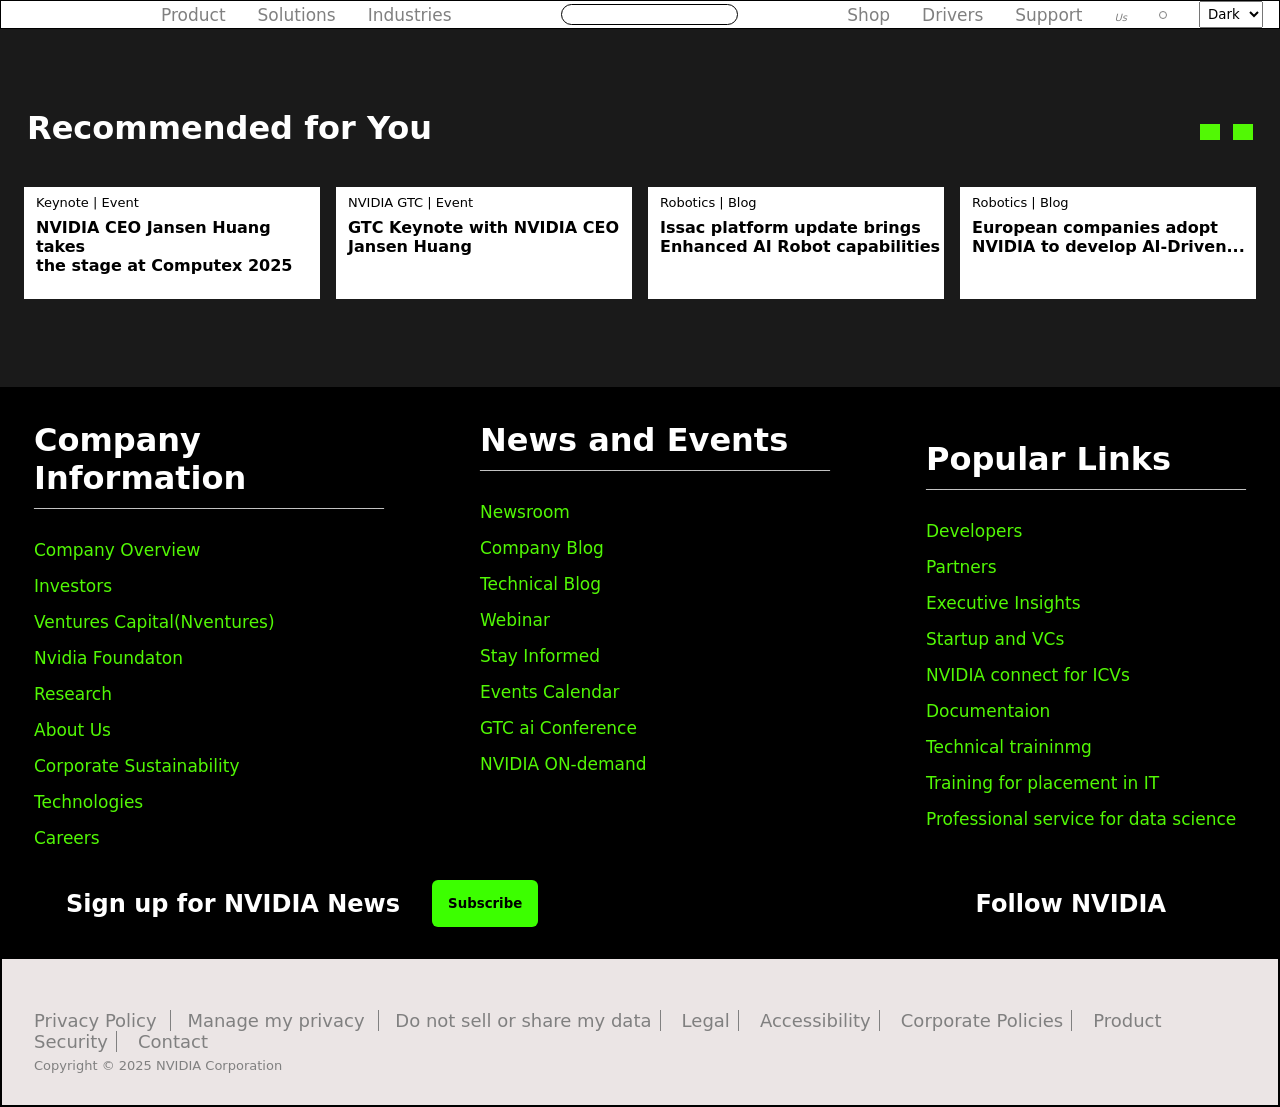
==== index.html @ 268ed451 "rename file to index" ====
<!DOCTYPE html>
<html lang="en">
  <head>
    <link rel="stylesheet" href="./Nvidia.css" />
    <meta charset="UTF-8" />
    <meta name="viewport" content="width=device-width, initial-scale=1.0" />
    <script
      src="https://kit.fontawesome.com/e2f17c1346.js"
      crossorigin="anonymous"
    ></script>
    <title>Nvidia </title>
  </head>
  <body>
    <header>
      <div class="left">
        <img
          src="https://blog.logomyway.com/wp-content/uploads/2022/01/NVIDIA-logo.png"
          alt=""
        />
        <ul class="header-items">
          <li>
            <a href="#">Product</a>
            <ul class="product-list">
              <li><a href="#">product</a></li>
              <li><a href="#">Graphic Card</a></li>
              <li><a href="#">Processor</a></li>
            </ul>
          </li>
          <li><a href="#">Solutions</a></li>
          <li><a href="#">Industries</a></li>
        </ul>
      </div>
      <div class="middle">
        <input type="text" />
        <i id="logo2" class="fa-solid fa-magnifying-glass"></i>
      </div>
      <div class="right">
        <ul class="header">
          <li><a href="#">Shop</a></li>
          <li><a href="#">Drivers</a></li>
          <li><a href="#">Support</a></li>
        </ul>
        <i id="logo1" class="fa-solid fa-globe"><span> Us</span></i>
        <i id="logo" class="fa-regular fa-user"></i>
        <select name="theme" id="theme">
          <option id="dark" value="Dark">Dark</option>
          <option id="light" value="Light">Light</option>
        </select>
      </div>
    </header>
    <main>
      <div class="recommend">
        <div class="recommend-1">
          <h1>
            Recommended for You
            <img
              style="width: 1.6rem"
              src="https://www.nvidia.com/content/dam/en-zz/Solutions/homepage/v2/common-cog.svg"
              alt=""
            />
          </h1>
          <div class="rcmd-btn">
            <button id="left1"><i class="fa-solid fa-less-than"></i></button>
            <button>
              <i id="right1" class="fa-solid fa-greater-than"></i>
            </button>
          </div>
        </div>
        <div class="recommend-2">
          <div class="card1">
            <img
              src="https://www.nvidia.com/content/dam/en-zz/Solutions/homepage/v2/sfg/cptx25-keynote-sfg-1920x1080-enUS-3752950.jpg/jcr:content/renditions/cq5dam.thumbnail.319.319.png"
              alt=""
            />
            <p>Keynote | Event</p>
            <h4>
              NVIDIA CEO Jansen Huang takes <br />
              the stage at Computex 2025
            </h4>
          </div>
          <div class="card1">
            <img
              src="https://www.nvidia.com/content/dam/en-zz/Solutions/homepage/v2/sfg/gtc25-phase3-keynote-ari.jpg/jcr:content/renditions/cq5dam.thumbnail.319.319.png"
              alt=""
            />
            <p>NVIDIA GTC | Event</p>
            <h4>GTC Keynote with NVIDIA CEO <br />Jansen Huang</h4>
          </div>
          <div class="card1">
            <img
              src="https://www.nvidia.com/content/dam/en-zz/Solutions/homepage/v2/sfg/nvidia-isaac-ai-robot-development.jpg/jcr:content/renditions/cq5dam.thumbnail.319.319.png"
              alt=""
            />
            <p>Robotics | Blog</p>
            <h4>
              Issac platform update brings <br />Enhanced AI Robot capabilities
            </h4>
          </div>
          <div class="card1">
            <img
              src="https://www.nvidia.com/content/dam/en-zz/Solutions/homepage/v2/sfg/european-robot-makers-sfg.jpg/jcr:content/renditions/cq5dam.thumbnail.319.319.png"
              alt=""
            />
            <p>Robotics | Blog</p>
            <h4>
              European companies adopt <br />NVIDIA to develop AI-Driven...
            </h4>
          </div>
        </div>
      </div>
     
    </main>
    <footer>
      <div class="top">
        <div class="companyInfo">
          <h1>Company Information</h1>
          <span id="line1"
            >______________________________________________________________________</span
          >
          <ul id="companyinfo">
            <li><a href="#">Company Overview</a></li>
            <li><a href="#">Investors</a></li>
            <li><a href="#">Ventures Capital(Nventures)</a></li>
            <li><a href="#">Nvidia Foundaton</a></li>
            <li><a href="#">Research</a></li>
            <li><a href="#">About Us</a></li>
            <li><a href="#">Corporate Sustainability</a></li>
            <li><a href="#">Technologies</a></li>
            <li><a href="#">Careers</a></li>
          </ul>
        </div>
        <div class="news">
          <h1>News and Events</h1>
          <span id="line2"
            >______________________________________________________________________</span
          >
          <ul id="news">
            <li><a href="#">Newsroom</a></li>
            <li><a href="#">Company Blog</a></li>
            <li><a href="#">Technical Blog</a></li>
            <li><a href="#">Webinar</a></li>
            <li><a href="#">Stay Informed</a></li>
            <li><a href="#">Events Calendar</a></li>
            <li><a href="#">GTC ai Conference</a></li>
            <li><a href="#">NVIDIA ON-demand</a></li>
          </ul>
        </div>
        <div class="popularlinks">
          <h1>Popular Links</h1>
          <span id="line3"
            >________________________________________________________________</span
          >
          <ul id="links">
            <li><a href="#">Developers</a></li>
            <li><a href="#">Partners</a></li>
            <li><a href="#">Executive Insights</a></li>
            <li><a href="#">Startup and VCs</a></li>
            <li><a href="#">NVIDIA connect for ICVs</a></li>
            <li><a href="#">Documentaion</a></li>
            <li><a href="#">Technical traininmg</a></li>
            <li><a href="#">Training for placement in IT</a></li>
            <li><a href="#">Professional service for data science</a></li>
          </ul>
        </div>
      </div>
      <div class="bottom">
        <div class="leftone">
          <i id="mailbox" class="fa-regular fa-envelope"></i>
          <h2>Sign up for NVIDIA News</h2>
          <button>Subscribe</button>
        </div>
        <div class="rightone">
          <h2>Follow NVIDIA</h2>
          <i class="fa-brands fa-facebook"></i>
          <i class="fa-brands fa-instagram"></i>
          <i class="fa-brands fa-twitter"></i>
          <i class="fa-brands fa-linkedin"></i>
          <i class="fa-brands fa-youtube"></i>
        </div>
      </div>
      <div class="last">
        <img
          style="width: 8rem"
          src="https://blog.logomyway.com/wp-content/uploads/2022/01/NVIDIA-logo.png"
          alt=""
        />
        <br />
        <a href="#">Privacy Policy </a>
        <a href="#">Manage my privacy </a>
        <a href="#">Do not sell or share my data</a>
        <a href="#">Legal</a>
        <a href="#">Accessibility</a>
        <a href="#">Corporate Policies</a>
        <a href="#">Product Security</a>
        <a style="border: none" href="#">Contact</a>
        <p>Copyright © 2025 NVIDIA Corporation</p>
      </div>
    </footer>
  </body>
  <script src="./script.js"></script>
</html>
---- Nvidia.css ----
* {
  padding: 0;
  margin: 0;
  box-sizing: border-box;
  font-family: system-ui, -apple-system, BlinkMacSystemFont, 'Segoe UI', Roboto, Oxygen, Ubuntu, Cantarell, 'Open Sans', 'Helvetica Neue', sans-serif;
}
header {
  border: 1px solid;
  display: flex;
  justify-content: space-between;
  align-items: center;
  background-color: rgb(255, 255, 255);
  position: sticky;
  top: 0rem;
}
header img {
  width: 8rem;
  /* padding: 0rem 1.rem; */
  margin: 0.5rem 1rem;
}
.left {
  display: flex;
}
ul {
  display: flex;
  gap: 2rem;
  list-style: none;
  align-items: center;
}
.product-list{
  position: absolute;
  /* top: 2.8rem;
  left: 10rem; */
  border: 1px solid;
  background-color: aquamarine;
  padding: 1rem;
  display: flex;
  flex-direction: column;
  gap: 1rem;
  display: none;
}
li:hover .product-list{
  display: flex;
}
.middle {
  display: flex;
  position: relative;
}

input {
  border: 1px solid;
  padding: 2px;
  border-radius: 1rem;
  /* cursor: pointer; */
}
input:hover {
  /* border: 2px solid; */
  box-shadow: inset 0px 0px 5px #3cff00;
}
#logo2 {
  position: absolute;
  left: 8rem;
  margin-top: 3px;
  cursor: pointer;
}
.right {
  display: flex;
  gap: 2rem;
  margin-right: 1rem;
  align-items: center;
}
#logo1 {
  font-size: 1.2rem;
  color: grey;
}
#logo {
  border: 1px solid;
  padding: 3px;
  border-radius: 50rem;
  color: grey;
}
#logo:hover {
  transform: scale(1.1);
  background-color: rgb(223, 213, 213);
}
a {
  text-decoration: none;
  /* color: black; */
  color: grey;
  font-size: 17px;
}
.right a {
  color: grey;
}

.header-items li:hover {
  transform: scale(1.1);
  /* text-decoration: underline; */
}
a:hover {
  /* color: black; */
  color: #3cff00;
}
span {
  font-size: 10px;
  /* border: 1px solid; */
  background-color: white;
}
#theme{
  padding: 4px;
}
/* HEADER       */
/* =============================================================== */

.recommend{
 background-color: #1a1a1a;
 padding: 1rem;
 display: flex;
 flex-direction: column;
 gap: 2rem;
 padding-bottom: 5rem;
 padding-top: 5rem;
}
.rcmd-btn button{
cursor: pointer;
transition: transform 0.2s ease;
}
.rcmd-btn button:hover{
  transform: translatex(7px);
}
#left1{
  transition: transform 0.2s ease;
}
#left1:hover{
    transform: translatex(-7px);
}

.recommend-1{
  display: flex;
  align-items: center;
  justify-content: space-between;
  padding: 0rem 11px;
  /* padding: 3rem; */
}
.recommend-1 h1{
 color: rgb(255, 255, 255);
}

.recommend-1 button{
 padding: 8px 10px;
 margin-left: 8px;
 background-color: #52f805;
 border: none;
}
.recommend-2{
  display: flex;
  justify-content: space-between;
}

.card1{
  /* border: 1px solid white; */
  background-color: white;
  display: flex;
  flex-direction: column;
  width: 19rem;
  padding-bottom: 8px;
  gap: 8px;
  margin: 8px;
  transition: transform 0.2s ease;
}
.card1:hover{
  transform: scale(1.1);
  /* transition: transform 0.2s ease; */
  

}
.card1 p{
  font-size: small;
}
.card1 p,h4{
  padding-left: 12px;
}
.card1 h4{
  padding-bottom: 16px;
}

/* MAIN */
/* =============================================================== */

footer {
  /* display: flex; */
  border: 2px solid;
  /* padding: 1rem; */
  background-color: black;
}
.top {
  display: flex;
  justify-content: center;
  align-items: center;
  justify-content: space-between;
  margin: 2rem;
}
.companyInfo {
  /* border: 1px solid white; */
  display: flex;
  flex-direction: column;
  justify-content: center;
  align-items: start;
  width: 20rem;
  background-color: black;
  /* gap: 1rem; */
}
h1 {
  color: white;
}
#companyinfo {
  display: flex;
  flex-direction: column;
  justify-self: baseline;
  align-items: start;
  gap: 1rem;
  background-color: black;
}
#line1,
#line2,
#line3 {
  background-color: black;
  color: white;
  margin-bottom: 2rem;
}
footer a {
  color: #52f805;
}
footer a:hover {
  color: #52f805;
}
.news {
  display: flex;
  flex-direction: column;
  justify-content: start;
  align-items: start;
  width: 20rem;
  align-self: first baseline;
  background-color: black;
}
#news {
  display: flex;
  flex-direction: column;
  justify-self: baseline;
  align-items: start;
  gap: 1rem;
  background-color: black;
}
.popularlinks {
  display: flex;
  flex-direction: column;
  justify-content: center;
  align-items: start;
  width: 20rem;
  background-color: black;
}
#links {
  display: flex;
  flex-direction: column;
  justify-self: baseline;
  align-items: start;
  gap: 1rem;
  background-color: black;
}
.bottom {
  display: flex;
  justify-content: space-between;
  /* height: 5rem; */
  margin: 2rem 0rem;
  margin-top: 2rem;
  margin: 2rem;
}
.leftone {
  display: flex;
  justify-content: center;
  align-items: center;
  gap: 2rem;
}
.leftone i {
  font-size: 35px;
  color: #3cff00;
}
.leftone button {
  padding: 16px;
  background-color: #3cff00;
  border: 0;
  font-weight: bold;
  border-radius: 6px;
}
.leftone button:hover {
  box-shadow: 0px 0px 3px 2px rgb(252, 253, 252);
  /* background-color: #258a06; */
}
.rightone {
  display: flex;
  align-items: center;
  gap: 1rem;
}
.rightone i {
  font-size: 20px;
  color: white;
}
.rightone i:hover {
  color: #3cff00;
  cursor: pointer;
}
.bottom h2 {
  color: white;
}
.last {
  background-color: rgb(235, 229, 229);
  /* margin: 2rem; */
  padding: 2rem;
}
.last a {
  color: grey;
  margin: 1rem;
  margin-left: 0;
  border-right: 1px solid;
  padding-right: 8px;
  font-size: large;
}
.last a:hover {
  color: black;
}
.last p {
  margin-top: 6px;
  color: grey;
  font-size: small;
}
body{
  background-color: #3cff00;
}
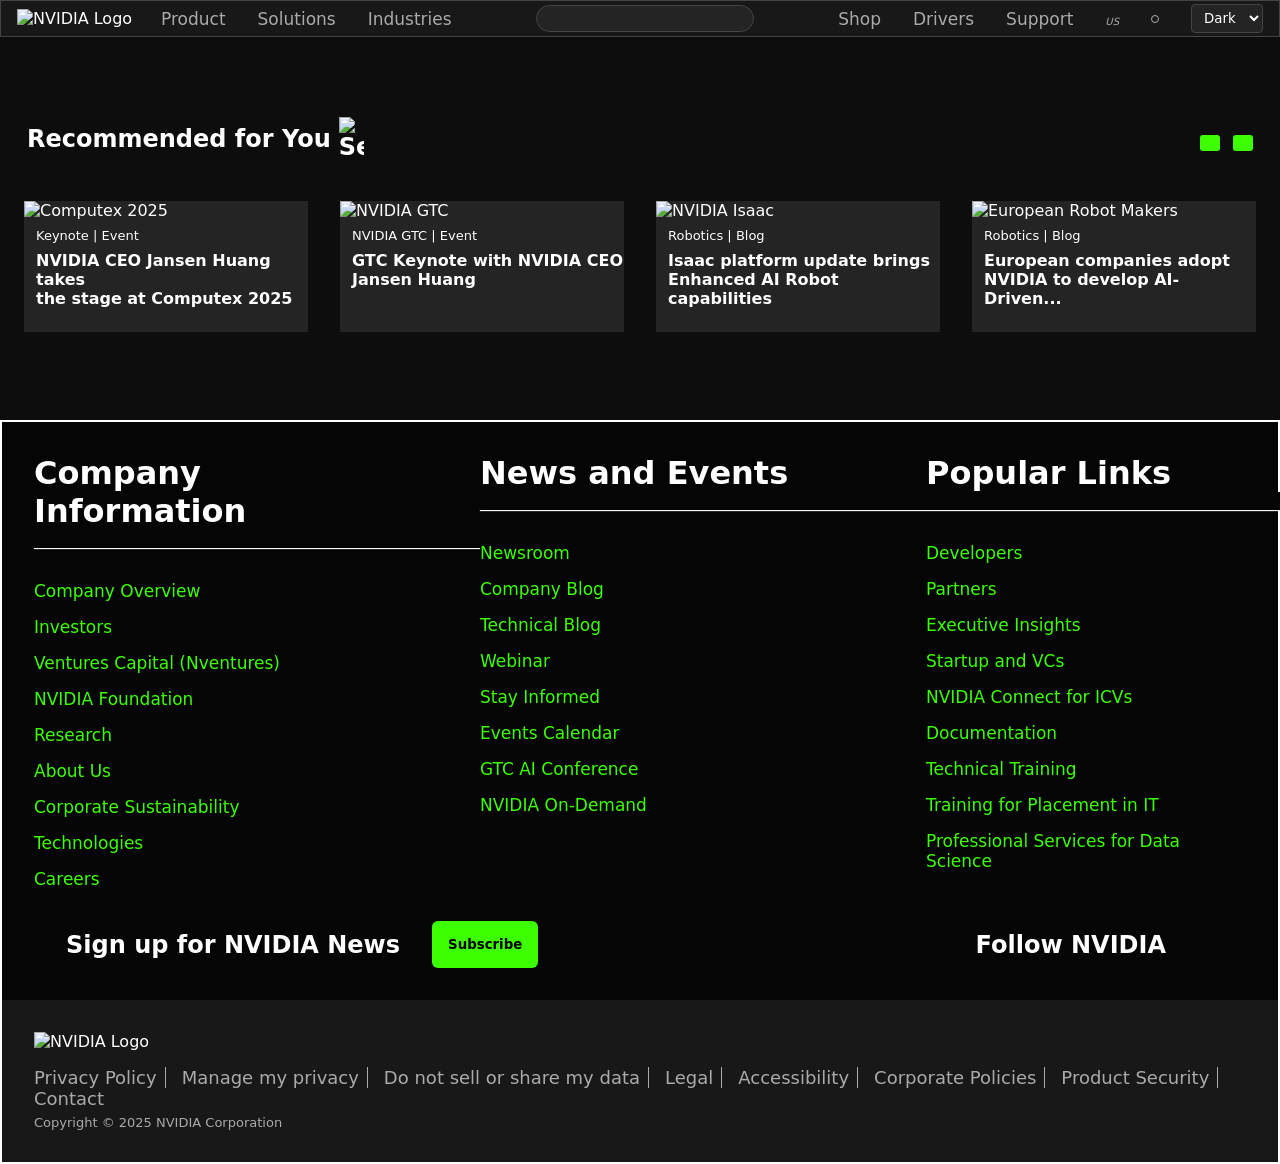
==== commit e873fe25: "make some changes in all files -html, css, and js" ====
--- a/index.html
+++ b/index.html
@@ -1,127 +1,175 @@
 <!DOCTYPE html>
 <html lang="en">
   <head>
-    <link rel="stylesheet" href="./Nvidia.css" />
     <meta charset="UTF-8" />
     <meta name="viewport" content="width=device-width, initial-scale=1.0" />
+
+    <link rel="stylesheet" href="./style.css" />
+
     <script
       src="https://kit.fontawesome.com/e2f17c1346.js"
       crossorigin="anonymous"
     ></script>
-    <title>Nvidia </title>
+
+    <title>NVIDIA</title>
   </head>
+
   <body>
+    <!-- ================= HEADER ================= -->
+
     <header>
       <div class="left">
         <img
           src="https://blog.logomyway.com/wp-content/uploads/2022/01/NVIDIA-logo.png"
-          alt=""
+          alt="NVIDIA Logo"
         />
+
         <ul class="header-items">
           <li>
             <a href="#">Product</a>
+
             <ul class="product-list">
-              <li><a href="#">product</a></li>
+              <li><a href="#">Product</a></li>
               <li><a href="#">Graphic Card</a></li>
               <li><a href="#">Processor</a></li>
             </ul>
           </li>
+
           <li><a href="#">Solutions</a></li>
           <li><a href="#">Industries</a></li>
         </ul>
       </div>
+
       <div class="middle">
         <input type="text" />
         <i id="logo2" class="fa-solid fa-magnifying-glass"></i>
       </div>
+
       <div class="right">
-        <ul class="header">
+        <ul class="header-links">
           <li><a href="#">Shop</a></li>
           <li><a href="#">Drivers</a></li>
           <li><a href="#">Support</a></li>
         </ul>
-        <i id="logo1" class="fa-solid fa-globe"><span> Us</span></i>
+
+        <i id="logo1" class="fa-solid fa-globe">
+          <span>US</span>
+        </i>
+
         <i id="logo" class="fa-regular fa-user"></i>
+
         <select name="theme" id="theme">
-          <option id="dark" value="Dark">Dark</option>
-          <option id="light" value="Light">Light</option>
+          <option value="Dark">Dark</option>
+          <option value="Light">Light</option>
         </select>
       </div>
     </header>
+
+    <!-- ================= MAIN ================= -->
+
     <main>
-      <div class="recommend">
+      <section class="recommend">
         <div class="recommend-1">
           <h1>
             Recommended for You
-            <img
-              style="width: 1.6rem"
+
+            <img
               src="https://www.nvidia.com/content/dam/en-zz/Solutions/homepage/v2/common-cog.svg"
-              alt=""
+              alt="Settings"
             />
           </h1>
+
           <div class="rcmd-btn">
-            <button id="left1"><i class="fa-solid fa-less-than"></i></button>
-            <button>
+            <button id="left1">
+              <i class="fa-solid fa-less-than"></i>
+            </button>
+
+            <button id="right-button">
               <i id="right1" class="fa-solid fa-greater-than"></i>
             </button>
           </div>
         </div>
+
         <div class="recommend-2">
           <div class="card1">
             <img
               src="https://www.nvidia.com/content/dam/en-zz/Solutions/homepage/v2/sfg/cptx25-keynote-sfg-1920x1080-enUS-3752950.jpg/jcr:content/renditions/cq5dam.thumbnail.319.319.png"
-              alt=""
-            />
+              alt="Computex 2025"
+            />
+
             <p>Keynote | Event</p>
-            <h4>
-              NVIDIA CEO Jansen Huang takes <br />
+
+            <h4>
+              NVIDIA CEO Jansen Huang takes
+              <br />
               the stage at Computex 2025
             </h4>
           </div>
+
           <div class="card1">
             <img
               src="https://www.nvidia.com/content/dam/en-zz/Solutions/homepage/v2/sfg/gtc25-phase3-keynote-ari.jpg/jcr:content/renditions/cq5dam.thumbnail.319.319.png"
-              alt=""
-            />
+              alt="NVIDIA GTC"
+            />
+
             <p>NVIDIA GTC | Event</p>
-            <h4>GTC Keynote with NVIDIA CEO <br />Jansen Huang</h4>
-          </div>
+
+            <h4>
+              GTC Keynote with NVIDIA CEO
+              <br />
+              Jansen Huang
+            </h4>
+          </div>
+
           <div class="card1">
             <img
               src="https://www.nvidia.com/content/dam/en-zz/Solutions/homepage/v2/sfg/nvidia-isaac-ai-robot-development.jpg/jcr:content/renditions/cq5dam.thumbnail.319.319.png"
-              alt=""
-            />
+              alt="NVIDIA Isaac"
+            />
+
             <p>Robotics | Blog</p>
-            <h4>
-              Issac platform update brings <br />Enhanced AI Robot capabilities
-            </h4>
-          </div>
+
+            <h4>
+              Isaac platform update brings
+              <br />
+              Enhanced AI Robot capabilities
+            </h4>
+          </div>
+
           <div class="card1">
             <img
               src="https://www.nvidia.com/content/dam/en-zz/Solutions/homepage/v2/sfg/european-robot-makers-sfg.jpg/jcr:content/renditions/cq5dam.thumbnail.319.319.png"
-              alt=""
-            />
+              alt="European Robot Makers"
+            />
+
             <p>Robotics | Blog</p>
-            <h4>
-              European companies adopt <br />NVIDIA to develop AI-Driven...
-            </h4>
-          </div>
-        </div>
-      </div>
-     
+
+            <h4>
+              European companies adopt
+              <br />
+              NVIDIA to develop AI-Driven...
+            </h4>
+          </div>
+        </div>
+      </section>
     </main>
+
+    <!-- ================= FOOTER ================= -->
+
     <footer>
       <div class="top">
         <div class="companyInfo">
           <h1>Company Information</h1>
-          <span id="line1"
-            >______________________________________________________________________</span
-          >
+
+          <span id="line1">
+            _________________________________________________________________
+          </span>
+
           <ul id="companyinfo">
             <li><a href="#">Company Overview</a></li>
             <li><a href="#">Investors</a></li>
-            <li><a href="#">Ventures Capital(Nventures)</a></li>
-            <li><a href="#">Nvidia Foundaton</a></li>
+            <li><a href="#">Ventures Capital (Nventures)</a></li>
+            <li><a href="#">NVIDIA Foundation</a></li>
             <li><a href="#">Research</a></li>
             <li><a href="#">About Us</a></li>
             <li><a href="#">Corporate Sustainability</a></li>
@@ -129,11 +177,14 @@
             <li><a href="#">Careers</a></li>
           </ul>
         </div>
+
         <div class="news">
           <h1>News and Events</h1>
-          <span id="line2"
-            >______________________________________________________________________</span
-          >
+
+          <span id="line2">
+            _________________________________________________________________
+          </span>
+
           <ul id="news">
             <li><a href="#">Newsroom</a></li>
             <li><a href="#">Company Blog</a></li>
@@ -141,36 +192,44 @@
             <li><a href="#">Webinar</a></li>
             <li><a href="#">Stay Informed</a></li>
             <li><a href="#">Events Calendar</a></li>
-            <li><a href="#">GTC ai Conference</a></li>
-            <li><a href="#">NVIDIA ON-demand</a></li>
+            <li><a href="#">GTC AI Conference</a></li>
+            <li><a href="#">NVIDIA On-Demand</a></li>
           </ul>
         </div>
+
         <div class="popularlinks">
           <h1>Popular Links</h1>
-          <span id="line3"
-            >________________________________________________________________</span
-          >
+
+          <span id="line3">
+            _______________________________________________________________
+          </span>
+
           <ul id="links">
             <li><a href="#">Developers</a></li>
             <li><a href="#">Partners</a></li>
             <li><a href="#">Executive Insights</a></li>
             <li><a href="#">Startup and VCs</a></li>
-            <li><a href="#">NVIDIA connect for ICVs</a></li>
-            <li><a href="#">Documentaion</a></li>
-            <li><a href="#">Technical traininmg</a></li>
-            <li><a href="#">Training for placement in IT</a></li>
-            <li><a href="#">Professional service for data science</a></li>
+            <li><a href="#">NVIDIA Connect for ICVs</a></li>
+            <li><a href="#">Documentation</a></li>
+            <li><a href="#">Technical Training</a></li>
+            <li><a href="#">Training for Placement in IT</a></li>
+            <li><a href="#">Professional Services for Data Science</a></li>
           </ul>
         </div>
       </div>
+
       <div class="bottom">
         <div class="leftone">
           <i id="mailbox" class="fa-regular fa-envelope"></i>
+
           <h2>Sign up for NVIDIA News</h2>
+
           <button>Subscribe</button>
         </div>
+
         <div class="rightone">
           <h2>Follow NVIDIA</h2>
+
           <i class="fa-brands fa-facebook"></i>
           <i class="fa-brands fa-instagram"></i>
           <i class="fa-brands fa-twitter"></i>
@@ -178,24 +237,28 @@
           <i class="fa-brands fa-youtube"></i>
         </div>
       </div>
+
       <div class="last">
         <img
-          style="width: 8rem"
           src="https://blog.logomyway.com/wp-content/uploads/2022/01/NVIDIA-logo.png"
-          alt=""
+          alt="NVIDIA Logo"
         />
-        <br />
-        <a href="#">Privacy Policy </a>
-        <a href="#">Manage my privacy </a>
-        <a href="#">Do not sell or share my data</a>
-        <a href="#">Legal</a>
-        <a href="#">Accessibility</a>
-        <a href="#">Corporate Policies</a>
-        <a href="#">Product Security</a>
-        <a style="border: none" href="#">Contact</a>
+
+        <div class="footer-links">
+          <a href="#">Privacy Policy</a>
+          <a href="#">Manage my privacy</a>
+          <a href="#">Do not sell or share my data</a>
+          <a href="#">Legal</a>
+          <a href="#">Accessibility</a>
+          <a href="#">Corporate Policies</a>
+          <a href="#">Product Security</a>
+          <a class="no-border" href="#">Contact</a>
+        </div>
+
         <p>Copyright © 2025 NVIDIA Corporation</p>
       </div>
     </footer>
+
+    <script src="./script.js"></script>
   </body>
-  <script src="./script.js"></script>
-</html>
+</html>
--- a/style.css
+++ b/style.css
@@ -0,0 +1,791 @@
+/* =========================================================
+   GLOBAL
+========================================================= */
+
+* {
+  padding: 0;
+  margin: 0;
+  box-sizing: border-box;
+
+  font-family:
+    system-ui,
+    -apple-system,
+    BlinkMacSystemFont,
+    "Segoe UI",
+    Roboto,
+    Oxygen,
+    Ubuntu,
+    Cantarell,
+    "Open Sans",
+    "Helvetica Neue",
+    sans-serif;
+}
+
+
+/* =========================================================
+   THEME VARIABLES
+========================================================= */
+
+:root {
+  --body-bg: #ffffff;
+  --body-text: #111111;
+
+  --header-bg: #ffffff;
+  --header-border: #cccccc;
+
+  --input-bg: #ffffff;
+  --input-text: #111111;
+
+  --dropdown-bg: #ffffff;
+
+  --main-bg: #1a1a1a;
+
+  --card-bg: #ffffff;
+  --card-text: #111111;
+
+  --footer-bg: #000000;
+  --footer-bottom-bg: #ebe5e5;
+
+  --secondary-text: #777777;
+
+  --green: #3cff00;
+}
+
+
+/* =========================================================
+   DARK MODE
+========================================================= */
+
+body.dark-mode {
+  --body-bg: #121212;
+  --body-text: #ffffff;
+
+  --header-bg: #181818;
+  --header-border: #444444;
+
+  --input-bg: #242424;
+  --input-text: #ffffff;
+
+  --dropdown-bg: #242424;
+
+  --main-bg: #0d0d0d;
+
+  --card-bg: #242424;
+  --card-text: #ffffff;
+
+  --footer-bg: #050505;
+  --footer-bottom-bg: #181818;
+
+  --secondary-text: #aaaaaa;
+}
+
+
+/* =========================================================
+   BODY
+========================================================= */
+
+body {
+  background-color: var(--body-bg);
+  color: var(--body-text);
+
+  transition:
+    background-color 0.3s ease,
+    color 0.3s ease;
+}
+
+
+/* =========================================================
+   HEADER
+========================================================= */
+
+header {
+  border: 1px solid var(--header-border);
+
+  display: flex;
+  justify-content: space-between;
+  align-items: center;
+
+  background-color: var(--header-bg);
+
+  position: sticky;
+  top: 0;
+
+  z-index: 1000;
+
+  transition:
+    background-color 0.3s ease,
+    border-color 0.3s ease;
+}
+
+
+header img {
+  width: 8rem;
+  margin: 0.5rem 1rem;
+}
+
+
+.left {
+  display: flex;
+  align-items: center;
+}
+
+
+/* =========================================================
+   HEADER LINKS
+========================================================= */
+
+ul {
+  display: flex;
+  gap: 2rem;
+  list-style: none;
+  align-items: center;
+}
+
+
+.header-items {
+  display: flex;
+}
+
+
+a {
+  text-decoration: none;
+
+  color: var(--secondary-text);
+
+  font-size: 17px;
+
+  transition: color 0.2s ease;
+}
+
+
+a:hover {
+  color: var(--green);
+}
+
+
+.header-items li:hover {
+  transform: scale(1.05);
+}
+
+
+/* =========================================================
+   PRODUCT DROPDOWN
+========================================================= */
+
+.header-items > li {
+  position: relative;
+}
+
+
+.product-list {
+  position: absolute;
+
+  top: 2rem;
+  left: 0;
+
+  border: 1px solid var(--header-border);
+
+  background-color: var(--dropdown-bg);
+
+  padding: 1rem;
+
+  display: flex;
+  flex-direction: column;
+
+  gap: 1rem;
+
+  min-width: 10rem;
+
+  align-items: flex-start;
+
+  visibility: hidden;
+  opacity: 0;
+
+  transition:
+    opacity 0.2s ease,
+    visibility 0.2s ease;
+}
+
+
+.header-items > li:hover .product-list {
+  visibility: visible;
+  opacity: 1;
+}
+
+
+.product-list li {
+  width: 100%;
+}
+
+
+/* =========================================================
+   SEARCH
+========================================================= */
+
+.middle {
+  display: flex;
+  position: relative;
+}
+
+
+input {
+  border: 1px solid var(--header-border);
+
+  padding: 5px 35px 5px 10px;
+
+  border-radius: 1rem;
+
+  background-color: var(--input-bg);
+
+  color: var(--input-text);
+
+  outline: none;
+}
+
+
+input:hover {
+  box-shadow: inset 0 0 5px var(--green);
+}
+
+
+#logo2 {
+  position: absolute;
+
+  right: 10px;
+  top: 4px;
+
+  cursor: pointer;
+
+  color: var(--secondary-text);
+}
+
+
+/* =========================================================
+   RIGHT SIDE OF HEADER
+========================================================= */
+
+.right {
+  display: flex;
+
+  gap: 2rem;
+
+  margin-right: 1rem;
+
+  align-items: center;
+}
+
+
+.header-links {
+  display: flex;
+}
+
+
+#logo1 {
+  font-size: 1.2rem;
+  color: var(--secondary-text);
+}
+
+
+#logo1 span {
+  font-size: 10px;
+
+  background-color: transparent;
+
+  color: var(--secondary-text);
+}
+
+
+#logo {
+  border: 1px solid var(--secondary-text);
+
+  padding: 3px;
+
+  border-radius: 50rem;
+
+  color: var(--secondary-text);
+
+  cursor: pointer;
+
+  transition:
+    transform 0.2s ease,
+    background-color 0.2s ease;
+}
+
+
+#logo:hover {
+  transform: scale(1.1);
+
+  background-color: rgba(128, 128, 128, 0.2);
+}
+
+
+/* =========================================================
+   THEME SELECT
+========================================================= */
+
+#theme {
+  padding: 5px 8px;
+
+  border: 1px solid var(--header-border);
+
+  border-radius: 4px;
+
+  background-color: var(--dropdown-bg);
+
+  color: var(--body-text);
+
+  cursor: pointer;
+
+  outline: none;
+}
+
+
+#theme option {
+  background-color: var(--dropdown-bg);
+  color: var(--body-text);
+}
+
+
+/* =========================================================
+   MAIN / RECOMMENDATION
+========================================================= */
+
+.recommend {
+  background-color: var(--main-bg);
+
+  padding: 5rem 1rem;
+
+  display: flex;
+  flex-direction: column;
+
+  gap: 2rem;
+
+  transition: background-color 0.3s ease;
+}
+
+
+.recommend-1 {
+  display: flex;
+
+  align-items: center;
+
+  justify-content: space-between;
+
+  padding: 0 11px;
+}
+
+
+.recommend-1 h1 {
+  color: white;
+
+  display: flex;
+
+  align-items: center;
+
+  gap: 8px;
+}
+
+
+.recommend-1 h1 img {
+  width: 1.6rem;
+}
+
+
+.rcmd-btn button {
+  cursor: pointer;
+
+  transition: transform 0.2s ease;
+
+  padding: 8px 10px;
+
+  margin-left: 8px;
+
+  background-color: var(--green);
+
+  border: none;
+
+  border-radius: 3px;
+}
+
+
+.rcmd-btn button:hover {
+  transform: translateX(7px);
+}
+
+
+#left1:hover {
+  transform: translateX(-7px);
+}
+
+
+/* =========================================================
+   CARDS
+========================================================= */
+
+.recommend-2 {
+  display: flex;
+
+  justify-content: space-between;
+
+  gap: 1rem;
+}
+
+
+.card1 {
+  background-color: var(--card-bg);
+
+  color: var(--card-text);
+
+  display: flex;
+
+  flex-direction: column;
+
+  width: 19rem;
+
+  padding-bottom: 8px;
+
+  gap: 8px;
+
+  margin: 8px;
+
+  transition:
+    transform 0.2s ease,
+    background-color 0.3s ease,
+    color 0.3s ease;
+}
+
+
+.card1:hover {
+  transform: scale(1.05);
+}
+
+
+.card1 img {
+  width: 100%;
+
+  display: block;
+}
+
+
+.card1 p,
+.card1 h4 {
+  padding-left: 12px;
+}
+
+
+.card1 p {
+  font-size: small;
+}
+
+
+.card1 h4 {
+  padding-bottom: 16px;
+}
+
+
+/* =========================================================
+   FOOTER
+========================================================= */
+
+footer {
+  border: 2px solid;
+
+  background-color: var(--footer-bg);
+
+  transition: background-color 0.3s ease;
+}
+
+
+.top {
+  display: flex;
+
+  justify-content: space-between;
+
+  align-items: flex-start;
+
+  margin: 2rem;
+}
+
+
+.companyInfo,
+.news,
+.popularlinks {
+  display: flex;
+
+  flex-direction: column;
+
+  align-items: start;
+
+  width: 20rem;
+
+  background-color: var(--footer-bg);
+}
+
+
+.companyInfo h1,
+.news h1,
+.popularlinks h1 {
+  color: white;
+}
+
+
+#companyinfo,
+#news,
+#links {
+  display: flex;
+
+  flex-direction: column;
+
+  align-items: start;
+
+  gap: 1rem;
+
+  background-color: var(--footer-bg);
+}
+
+
+#line1,
+#line2,
+#line3 {
+  background-color: var(--footer-bg);
+
+  color: white;
+
+  margin-bottom: 2rem;
+}
+
+
+footer a {
+  color: var(--green);
+}
+
+
+footer a:hover {
+  color: white;
+}
+
+
+/* =========================================================
+   FOOTER BOTTOM
+========================================================= */
+
+.bottom {
+  display: flex;
+
+  justify-content: space-between;
+
+  align-items: center;
+
+  margin: 2rem;
+}
+
+
+.leftone {
+  display: flex;
+
+  justify-content: center;
+
+  align-items: center;
+
+  gap: 2rem;
+}
+
+
+.leftone i {
+  font-size: 35px;
+
+  color: var(--green);
+}
+
+
+.bottom h2 {
+  color: white;
+}
+
+
+.leftone button {
+  padding: 16px;
+
+  background-color: var(--green);
+
+  border: 0;
+
+  font-weight: bold;
+
+  border-radius: 6px;
+
+  cursor: pointer;
+}
+
+
+.leftone button:hover {
+  box-shadow: 0 0 3px 2px white;
+}
+
+
+.rightone {
+  display: flex;
+
+  align-items: center;
+
+  gap: 1rem;
+}
+
+
+.rightone i {
+  font-size: 20px;
+
+  color: white;
+
+  cursor: pointer;
+}
+
+
+.rightone i:hover {
+  color: var(--green);
+}
+
+
+/* =========================================================
+   LAST FOOTER SECTION
+========================================================= */
+
+.last {
+  background-color: var(--footer-bottom-bg);
+
+  padding: 2rem;
+
+  transition: background-color 0.3s ease;
+}
+
+
+.last img {
+  width: 8rem;
+
+  margin-bottom: 1rem;
+}
+
+
+.footer-links {
+  display: flex;
+
+  flex-wrap: wrap;
+
+  gap: 0;
+}
+
+
+.last a {
+  color: var(--secondary-text);
+
+  margin-right: 1rem;
+
+  border-right: 1px solid var(--secondary-text);
+
+  padding-right: 8px;
+
+  font-size: large;
+}
+
+
+.last a:hover {
+  color: var(--body-text);
+}
+
+
+.last a.no-border {
+  border: none;
+}
+
+
+.last p {
+  margin-top: 6px;
+
+  color: var(--secondary-text);
+
+  font-size: small;
+}
+
+
+/* =========================================================
+   RESPONSIVE
+========================================================= */
+
+@media (max-width: 1000px) {
+  header {
+    flex-wrap: wrap;
+
+    gap: 1rem;
+
+    padding: 0.5rem;
+  }
+
+  .middle {
+    order: 3;
+
+    width: 100%;
+
+    justify-content: center;
+  }
+
+  .recommend-2 {
+    flex-wrap: wrap;
+
+    justify-content: center;
+  }
+
+  .top {
+    flex-wrap: wrap;
+
+    gap: 2rem;
+  }
+
+  .bottom {
+    flex-direction: column;
+
+    gap: 2rem;
+
+    align-items: flex-start;
+  }
+}
+
+
+@media (max-width: 700px) {
+  .left {
+    flex-direction: column;
+
+    align-items: flex-start;
+  }
+
+  .header-items {
+    gap: 1rem;
+  }
+
+  .right {
+    gap: 1rem;
+
+    flex-wrap: wrap;
+  }
+
+  .header-links {
+    display: none;
+  }
+
+  .top {
+    flex-direction: column;
+  }
+
+  .companyInfo,
+  .news,
+  .popularlinks {
+    width: 100%;
+  }
+
+  .leftone {
+    flex-wrap: wrap;
+  }
+
+  .rightone {
+    flex-wrap: wrap;
+  }
+}
